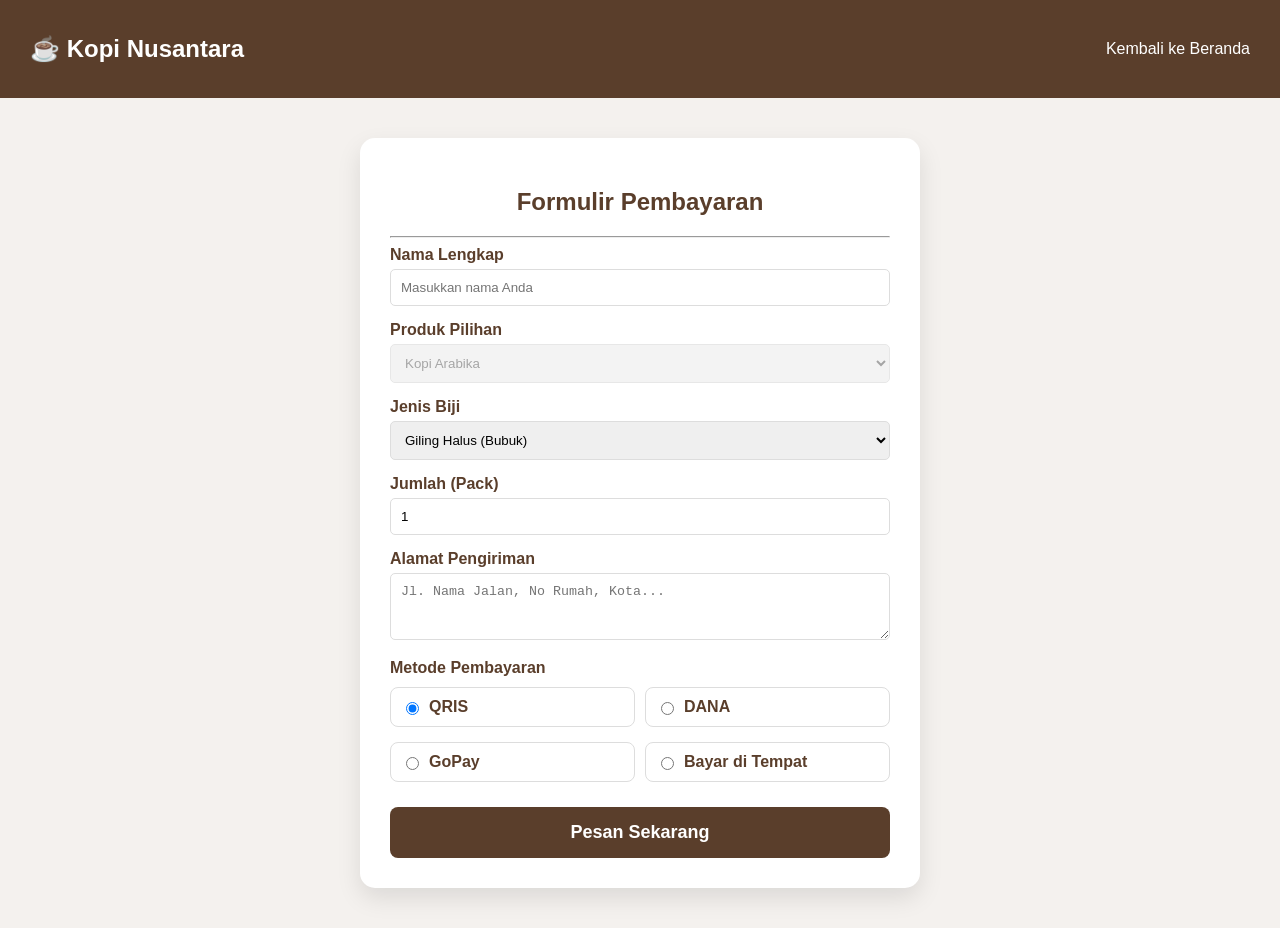
==== pembelian.html @ 4f3e938a "Add files via upload" ====
<!DOCTYPE html>
<html lang="id">
<head>
  <meta charset="UTF-8">
  <meta name="viewport" content="width=device-width, initial-scale=1.0">
  <title>Pembayaran - Kopi Nusantara</title>
  <link rel="stylesheet" href="kopi.css">
  <style>
   
    .container-beli {
      max-width: 500px;
      margin: 40px auto;
      background: white;
      padding: 30px;
      border-radius: 15px;
      box-shadow: 0 10px 25px rgba(0,0,0,0.1);
    }
    
    .form-group {
      margin-bottom: 15px;
      text-align: left;
    }
    
    label {
      display: block;
      margin-bottom: 5px;
      font-weight: bold;
      color: #5a3e2b;
    }
    
    input[type="text"], 
    input[type="number"], 
    select, 
    textarea {
      width: 100%;
      padding: 10px;
      border: 1px solid #ddd;
      border-radius: 5px;
      box-sizing: border-box;
    }

    .metode-pembayaran {
      display: grid;
      grid-template-columns: 1fr 1fr;
      gap: 10px;
      margin-top: 10px;
    }

    .metode-item {
      border: 1px solid #ddd;
      padding: 10px;
      border-radius: 8px;
      display: flex;
      align-items: center;
      cursor: pointer;
      transition: 0.3s;
    }

    .metode-item:hover {
      background: #fdf8f3;
      border-color: #d4a373;
    }

    .metode-item input {
      margin-right: 10px;
    }

    .btn-pesan {
      width: 100%;
      background: #5a3e2b;
      color: white;
      border: none;
      padding: 15px;
      font-size: 18px;
      font-weight: bold;
      border-radius: 8px;
      cursor: pointer;
      margin-top: 20px;
      transition: background 0.3s;
    }

    .btn-pesan:hover {
      background: #3e2723;
    }
  </style>
</head>
<body>

  <nav>
    <h2>☕ Kopi Nusantara</h2>
    <a href="kopi.html" style="color: white; text-decoration: none;">Kembali ke Beranda</a>
  </nav>

  <div class="container-beli">
    <h2 style="text-align: center; color: #5a3e2b;">Formulir Pembayaran</h2>
    <hr>
    
    <form onsubmit="pesan(event)">
      <div class="form-group">
        <label for="nama">Nama Lengkap</label>
        <input type="text" id="nama" placeholder="Masukkan nama Anda" required>
      </div>

      <div class="form-group">
        <label for="kopi">Produk Pilihan</label>
        <select id="kopi" disabled>
          <option value="Kopi Arabika">Kopi Arabika</option>
          <option value="Kopi Robusta">Kopi Robusta</option>
          <option value="Kopi Liberika">Kopi Liberika</option>
        </select>
      </div>

      <div class="form-group">
        <label for="jenisBiji">Jenis Biji</label>
        <select id="jenisBiji">
          <option value="Giling Halus">Giling Halus (Bubuk)</option>
          <option value="Gilinh Sedang">Giling sedang (Bubuk)</option>
          <option value="Giling Kasar">Giling Kasar (Bubuk)</option>
          <option value="Biji Utuh">Biji Utuh (Roasted Beans)</option>
        </select>
      </div>

      <div class="form-group">
        <label for="jumlah">Jumlah (Pack)</label>
        <input type="number" id="jumlah" min="1" value="1" required>
      </div>

      <div class="form-group">
        <label for="alamat">Alamat Pengiriman</label>
        <textarea id="alamat" rows="3" placeholder="Jl. Nama Jalan, No Rumah, Kota..." required></textarea>
      </div>

      <label>Metode Pembayaran</label>
      <div class="metode-pembayaran">
        <label class="metode-item">
          <input type="radio" name="pay" value="QRIS" checked> QRIS
        </label>
        <label class="metode-item">
          <input type="radio" name="pay" value="DANA"> DANA
        </label>
        <label class="metode-item">
          <input type="radio" name="pay" value="GOPAY"> GoPay
        </label>
        <label class="metode-item">
          <input type="radio" name="pay" value="COD"> Bayar di Tempat
        </label>
      </div>

      <button type="submit" class="btn-pesan">Pesan Sekarang</button>
    </form>
  </div>

  <script src="kopi.js"></script>
</body>
</html>
---- kopi.css ----
body {
  margin: 0;
  font-family: Arial, sans-serif;
  background: #f4f1ee;
}

nav {
  background: #5a3e2b;
  color: white;
  padding: 15px 30px;
  display: flex;
  justify-content: space-between;
  align-items: center;
}

nav button {
  background: #d4a373;
  border: none;
  padding: 8px 15px;
  cursor: pointer;
  border-radius: 5px;
}

.hero {
  text-align: center;
  padding: 80px 20px;
  background: linear-gradient(#6f4e37, #3e2723);
  color: white;
}

.btn-utama {
  margin-top: 20px;
  padding: 12px 25px;
  border: none;
  background: #d4a373;
  font-size: 16px;
  cursor: pointer;
  border-radius: 6px;
}

.produk {
  display: flex;
  justify-content: center;
  gap: 20px;
  padding: 50px;
  flex-wrap: wrap;
}

.card {
  background: white;
  width: 220px;
  padding: 20px;
  border-radius: 10px;
  text-align: center;
  box-shadow: 0 4px 8px rgba(0,0,0,0.2);
  transition: transform 0.3s;
}

.card:hover {
  transform: translateY(-8px);
}

.card button {
  background: #6f4e37;
  color: white;
  border: none;
  padding: 10px;
  margin-top: 10px;
  cursor: pointer;
  border-radius: 5px;
}

footer {
  background: #ddd;
  text-align: center;
  padding: 15px;
}
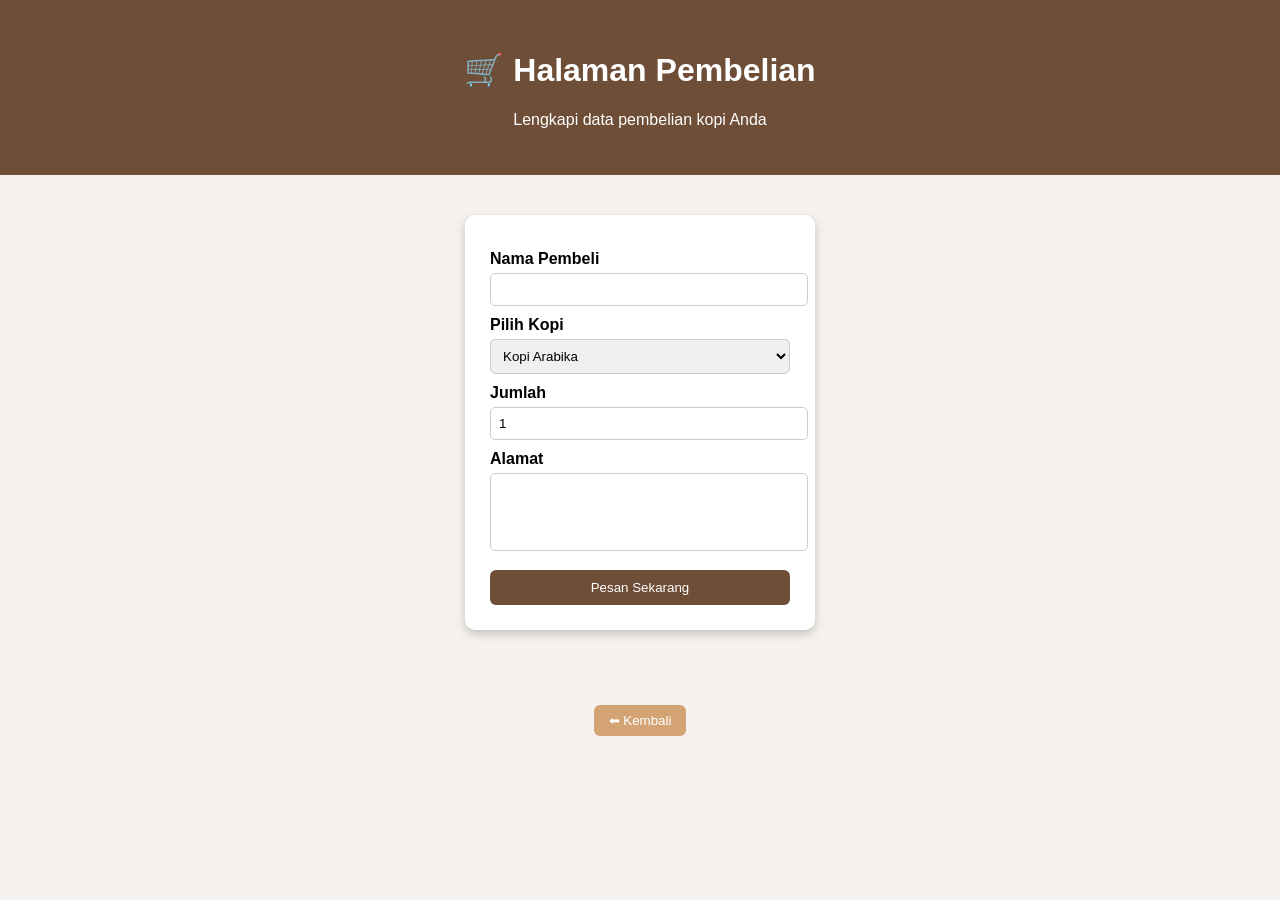
==== commit 16663cfd: "Add files via upload" ====
--- a/pembelian.html
+++ b/pembelian.html
@@ -2,154 +2,42 @@
 <html lang="id">
 <head>
   <meta charset="UTF-8">
-  <meta name="viewport" content="width=device-width, initial-scale=1.0">
-  <title>Pembayaran - Kopi Nusantara</title>
-  <link rel="stylesheet" href="kopi.css">
-  <style>
-   
-    .container-beli {
-      max-width: 500px;
-      margin: 40px auto;
-      background: white;
-      padding: 30px;
-      border-radius: 15px;
-      box-shadow: 0 10px 25px rgba(0,0,0,0.1);
-    }
-    
-    .form-group {
-      margin-bottom: 15px;
-      text-align: left;
-    }
-    
-    label {
-      display: block;
-      margin-bottom: 5px;
-      font-weight: bold;
-      color: #5a3e2b;
-    }
-    
-    input[type="text"], 
-    input[type="number"], 
-    select, 
-    textarea {
-      width: 100%;
-      padding: 10px;
-      border: 1px solid #ddd;
-      border-radius: 5px;
-      box-sizing: border-box;
-    }
-
-    .metode-pembayaran {
-      display: grid;
-      grid-template-columns: 1fr 1fr;
-      gap: 10px;
-      margin-top: 10px;
-    }
-
-    .metode-item {
-      border: 1px solid #ddd;
-      padding: 10px;
-      border-radius: 8px;
-      display: flex;
-      align-items: center;
-      cursor: pointer;
-      transition: 0.3s;
-    }
-
-    .metode-item:hover {
-      background: #fdf8f3;
-      border-color: #d4a373;
-    }
-
-    .metode-item input {
-      margin-right: 10px;
-    }
-
-    .btn-pesan {
-      width: 100%;
-      background: #5a3e2b;
-      color: white;
-      border: none;
-      padding: 15px;
-      font-size: 18px;
-      font-weight: bold;
-      border-radius: 8px;
-      cursor: pointer;
-      margin-top: 20px;
-      transition: background 0.3s;
-    }
-
-    .btn-pesan:hover {
-      background: #3e2723;
-    }
-  </style>
+  <title>Pembelian Kopi</title>
+  <link rel="stylesheet" href="pembelian.css">
 </head>
 <body>
 
-  <nav>
-    <h2>☕ Kopi Nusantara</h2>
-    <a href="kopi.html" style="color: white; text-decoration: none;">Kembali ke Beranda</a>
-  </nav>
+  <header>
+    <h1>🛒 Halaman Pembelian</h1>
+    <p>Lengkapi data pembelian kopi Anda</p>
+  </header>
 
-  <div class="container-beli">
-    <h2 style="text-align: center; color: #5a3e2b;">Formulir Pembayaran</h2>
-    <hr>
-    
+  <section class="checkout">
     <form onsubmit="pesan(event)">
-      <div class="form-group">
-        <label for="nama">Nama Lengkap</label>
-        <input type="text" id="nama" placeholder="Masukkan nama Anda" required>
-      </div>
+      <label>Nama Pembeli</label>
+      <input type="text" id="nama" required>
 
-      <div class="form-group">
-        <label for="kopi">Produk Pilihan</label>
-        <select id="kopi" disabled>
-          <option value="Kopi Arabika">Kopi Arabika</option>
-          <option value="Kopi Robusta">Kopi Robusta</option>
-          <option value="Kopi Liberika">Kopi Liberika</option>
-        </select>
-      </div>
+      <label>Pilih Kopi</label>
+      <select id="kopi">
+        <option>Kopi Arabika</option>
+        <option>Kopi Robusta</option>
+        <option>Kopi Latte</option>
+      </select>
 
-      <div class="form-group">
-        <label for="jenisBiji">Jenis Biji</label>
-        <select id="jenisBiji">
-          <option value="Giling Halus">Giling Halus (Bubuk)</option>
-          <option value="Gilinh Sedang">Giling sedang (Bubuk)</option>
-          <option value="Giling Kasar">Giling Kasar (Bubuk)</option>
-          <option value="Biji Utuh">Biji Utuh (Roasted Beans)</option>
-        </select>
-      </div>
+      <label>Jumlah</label>
+      <input type="number" id="jumlah" min="1" value="1" required>
 
-      <div class="form-group">
-        <label for="jumlah">Jumlah (Pack)</label>
-        <input type="number" id="jumlah" min="1" value="1" required>
-      </div>
+      <label>Alamat</label>
+      <textarea id="alamat" required></textarea>
 
-      <div class="form-group">
-        <label for="alamat">Alamat Pengiriman</label>
-        <textarea id="alamat" rows="3" placeholder="Jl. Nama Jalan, No Rumah, Kota..." required></textarea>
-      </div>
+      <button type="submit">Pesan Sekarang</button>
+    </form>
+  </section>
 
-      <label>Metode Pembayaran</label>
-      <div class="metode-pembayaran">
-        <label class="metode-item">
-          <input type="radio" name="pay" value="QRIS" checked> QRIS
-        </label>
-        <label class="metode-item">
-          <input type="radio" name="pay" value="DANA"> DANA
-        </label>
-        <label class="metode-item">
-          <input type="radio" name="pay" value="GOPAY"> GoPay
-        </label>
-        <label class="metode-item">
-          <input type="radio" name="pay" value="COD"> Bayar di Tempat
-        </label>
-      </div>
-
-      <button type="submit" class="btn-pesan">Pesan Sekarang</button>
-    </form>
-  </div>
+  <footer>
+    <button class="kembali" onclick="index.html">⬅ Kembali</button>
+  </footer>
 
   <script src="kopi.js"></script>
 </body>
-</html>
+</html>
--- a/pembelian.css
+++ b/pembelian.css
@@ -0,0 +1,73 @@
+body {
+  margin: 0;
+  font-family: Arial, sans-serif;
+  background: #f4f1ee;
+}
+
+header {
+  background: #6f4e37;
+  color: white;
+  text-align: center;
+  padding: 30px;
+}
+
+.checkout {
+  display: flex;
+  justify-content: center;
+  padding: 40px;
+}
+
+form {
+  background: white;
+  padding: 25px;
+  width: 300px;
+  border-radius: 10px;
+  box-shadow: 0 4px 10px rgba(0,0,0,0.2);
+}
+
+label {
+  display: block;
+  margin-top: 10px;
+  font-weight: bold;
+}
+
+input, select, textarea {
+  width: 100%;
+  padding: 8px;
+  margin-top: 5px;
+  border-radius: 5px;
+  border: 1px solid #ccc;
+}
+
+textarea {
+  resize: none;
+  height: 60px;
+}
+
+button {
+  width: 100%;
+  margin-top: 15px;
+  padding: 10px;
+  background: #6f4e37;
+  color: white;
+  border: none;
+  border-radius: 6px;
+  cursor: pointer;
+}
+
+button:hover {
+  background: #543628;
+}
+
+footer {
+  text-align: center;
+  padding: 20px;
+}
+
+.kembali {
+  width: auto;
+  padding: 8px 15px;
+  background: #d4a373;
+  margin-bottom: 10px;
+}
+
